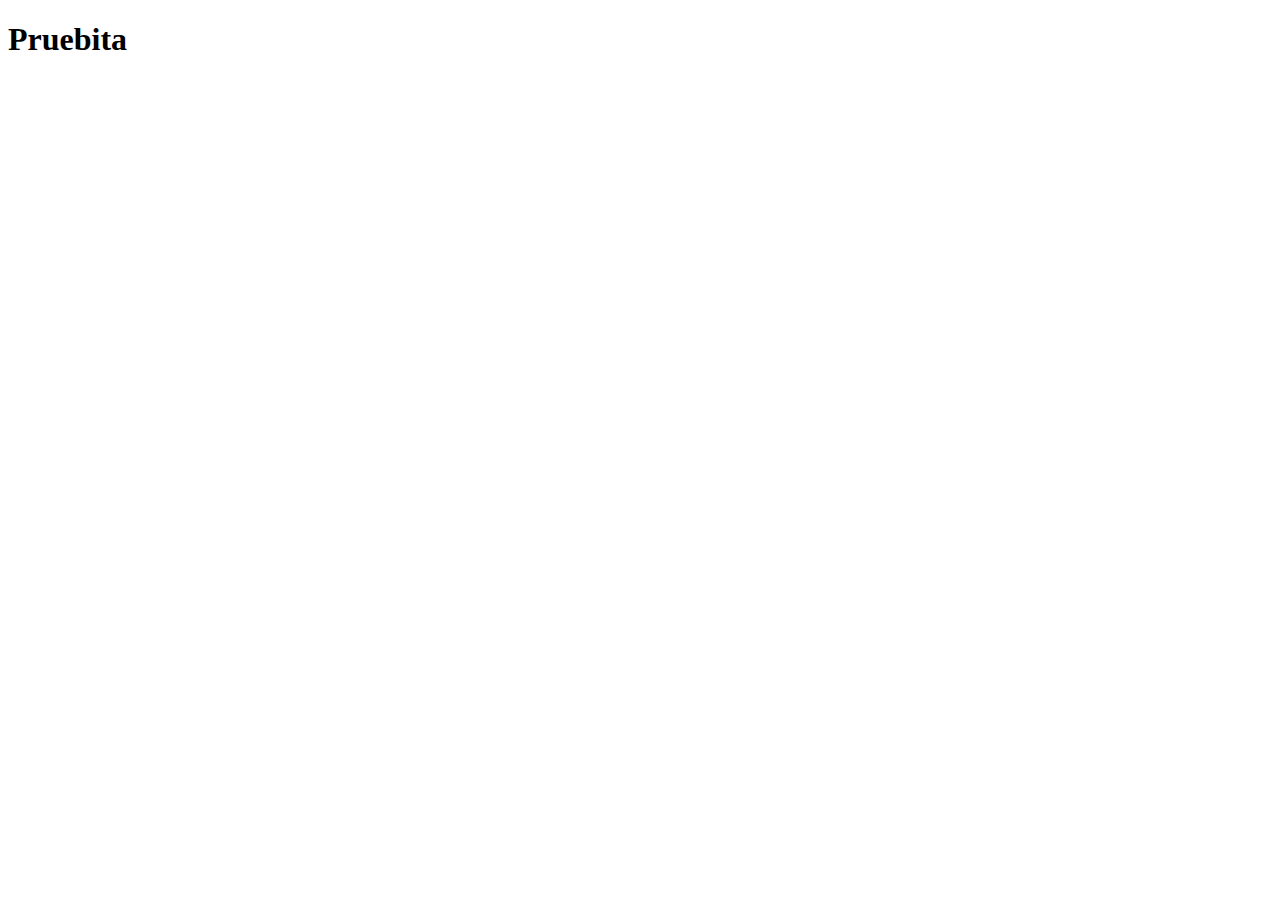
==== index.html @ a32ab230 "Merge pull request #1 from CamiloAangel/main" ====
<!DOCTYPE html>
<html lang="en">
<head>
    <meta charset="UTF-8">
    <meta name="viewport" content="width=device-width, initial-scale=1.0">
    <title>Document</title>
</head>
<body>
    <h1>Pruebita</h1>
    <div id = "contenedor"></div>
    <script type="module" src="./index.js"></script>
</body>
</html>
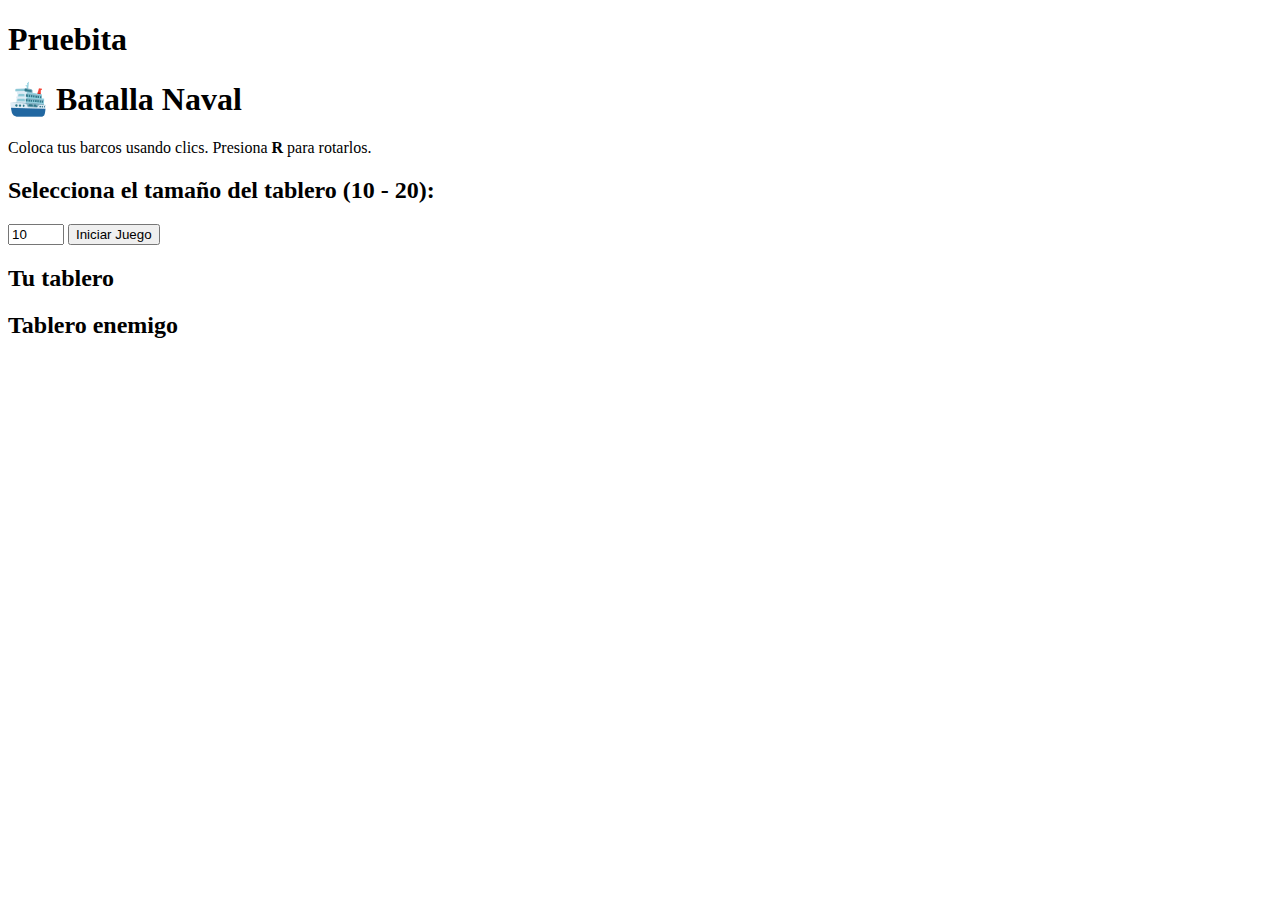
==== commit 40ba1ac8: "Merge pull request #2 from CamiloAangel/main" ====
--- a/index.html
+++ b/index.html
@@ -7,7 +7,8 @@
 </head>
 <body>
     <h1>Pruebita</h1>
-    <div id = "contenedor"></div>
+    <div id="contenedor"></div>
+
     <script type="module" src="./index.js"></script>
 </body>
-</html>+</html>
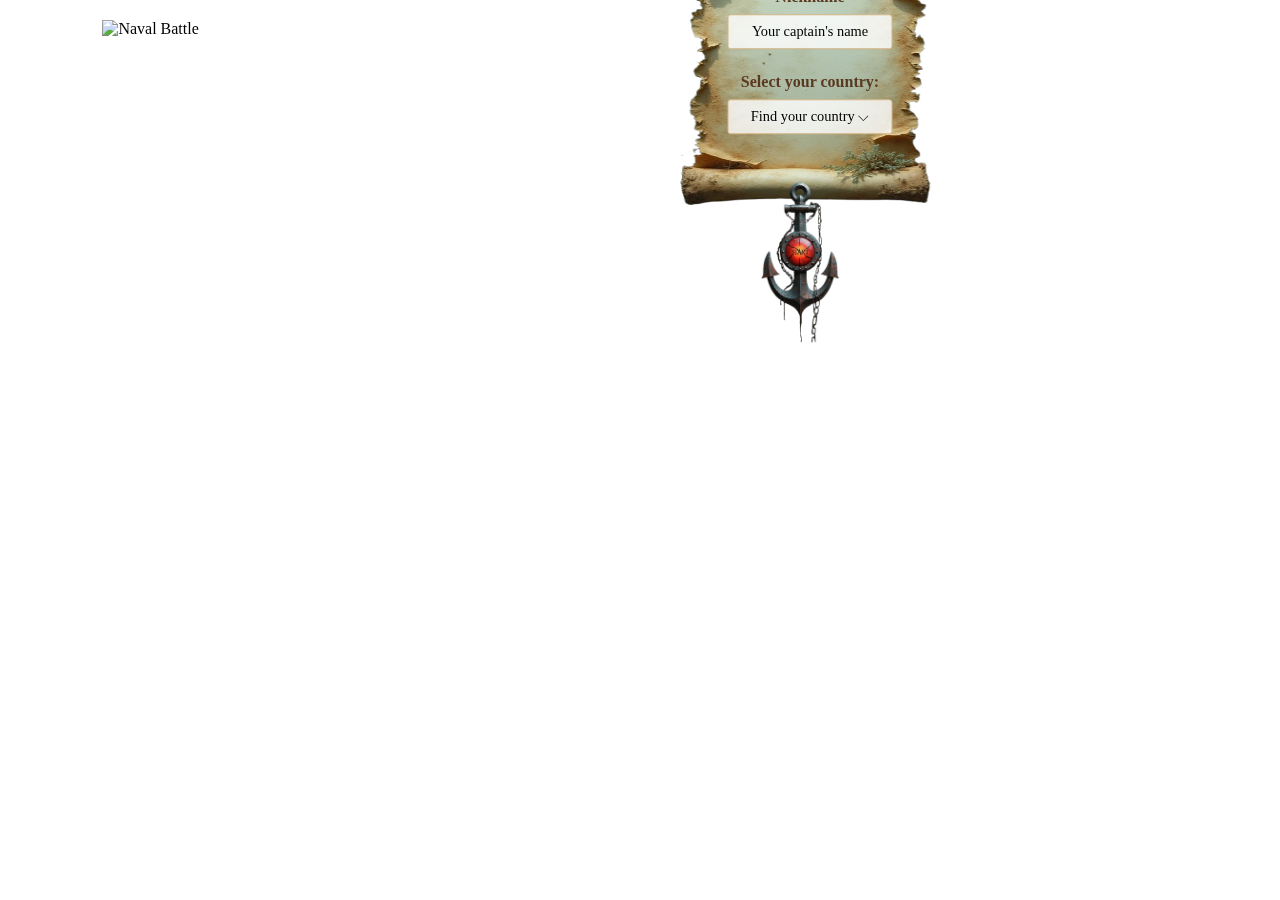
==== commit 5e8980ea: "Pagina de login totalmente terminada y conectada a ajustes del juego" ====
--- a/index.html
+++ b/index.html
@@ -6,7 +6,6 @@
     <title>Document</title>
 </head>
 <body>
-    <h1>Pruebita</h1>
     <div id="contenedor"></div>
 
     <script type="module" src="./index.js"></script>
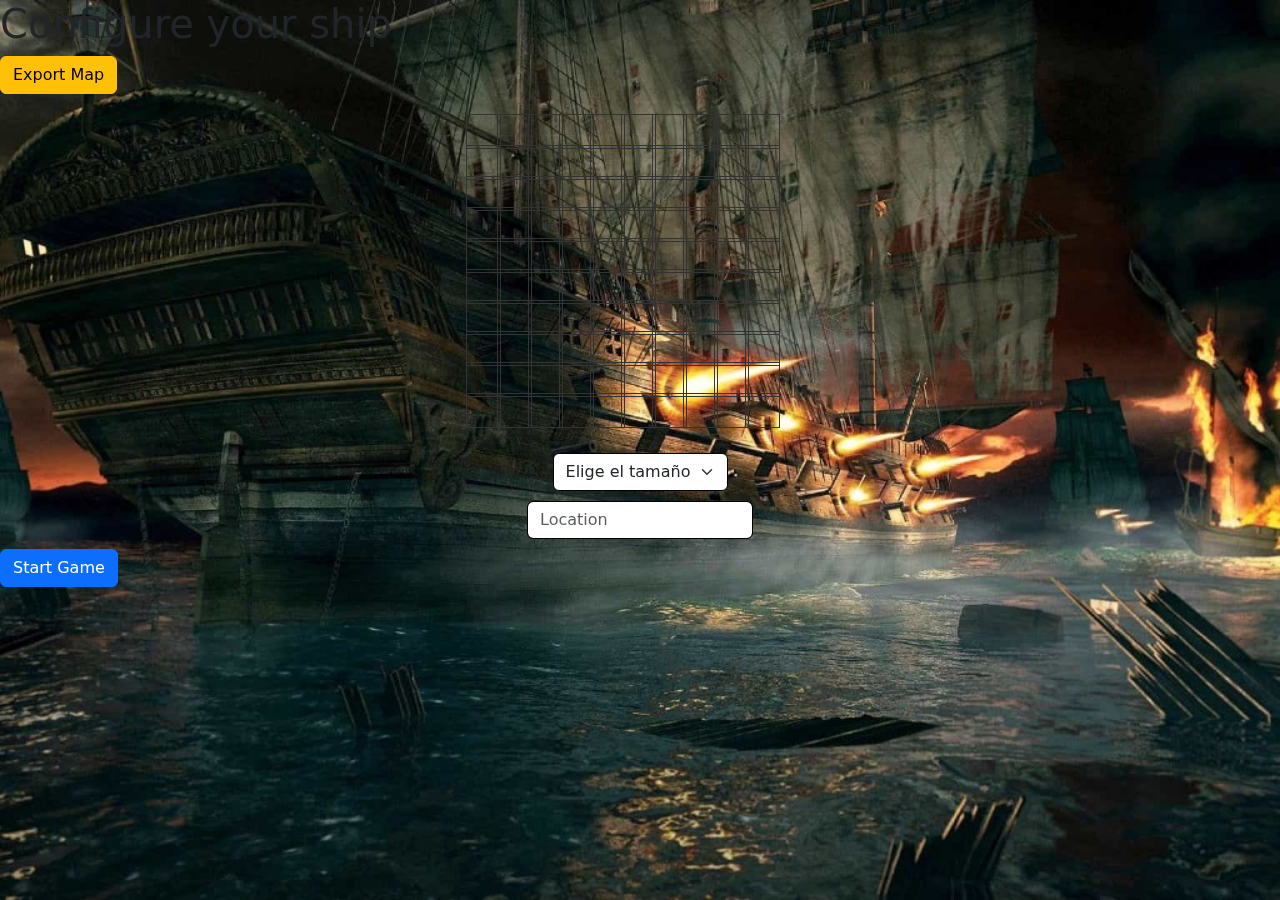
==== commit 42555434: "Update Config Board" ====
--- a/index.html
+++ b/index.html
@@ -3,6 +3,7 @@
 <head>
     <meta charset="UTF-8">
     <meta name="viewport" content="width=device-width, initial-scale=1.0">
+    <link rel="stylesheet" href="../../utils/boardStyle.css">
     <title>Document</title>
 </head>
 <body>
--- a/utils/boardStyle.css
+++ b/utils/boardStyle.css
@@ -0,0 +1,48 @@
+/*Estilos del tablero*/
+.boards-container {
+    display: flex;
+    flex-wrap: wrap;
+    justify-content: center;
+    gap: 20px;
+    padding: 20px;
+}
+
+.board {
+    display: grid;
+    gap: 1px;
+    margin: 0;
+}
+
+.cell, .cell-image {
+    width: 25px;
+    height: 25px;
+    padding: 0;
+    border: 1px solid #333;
+    box-sizing: border-box;
+}
+
+.cell {
+    cursor: pointer;
+}
+
+.cell img, .cell-image img {
+    width: 100%;
+    height: 100%;
+    object-fit: cover;
+    border-radius: 10%;
+}
+
+/* Media queries para hacerlo responsive */
+@media (min-width: 600px) {
+    .cell, .cell-image {
+        width: 30px;
+        height: 30px;
+    }
+}
+
+@media (min-width: 900px) {
+    .cell, .cell-image {
+        width: 35px;
+        height: 35px;
+    }
+}